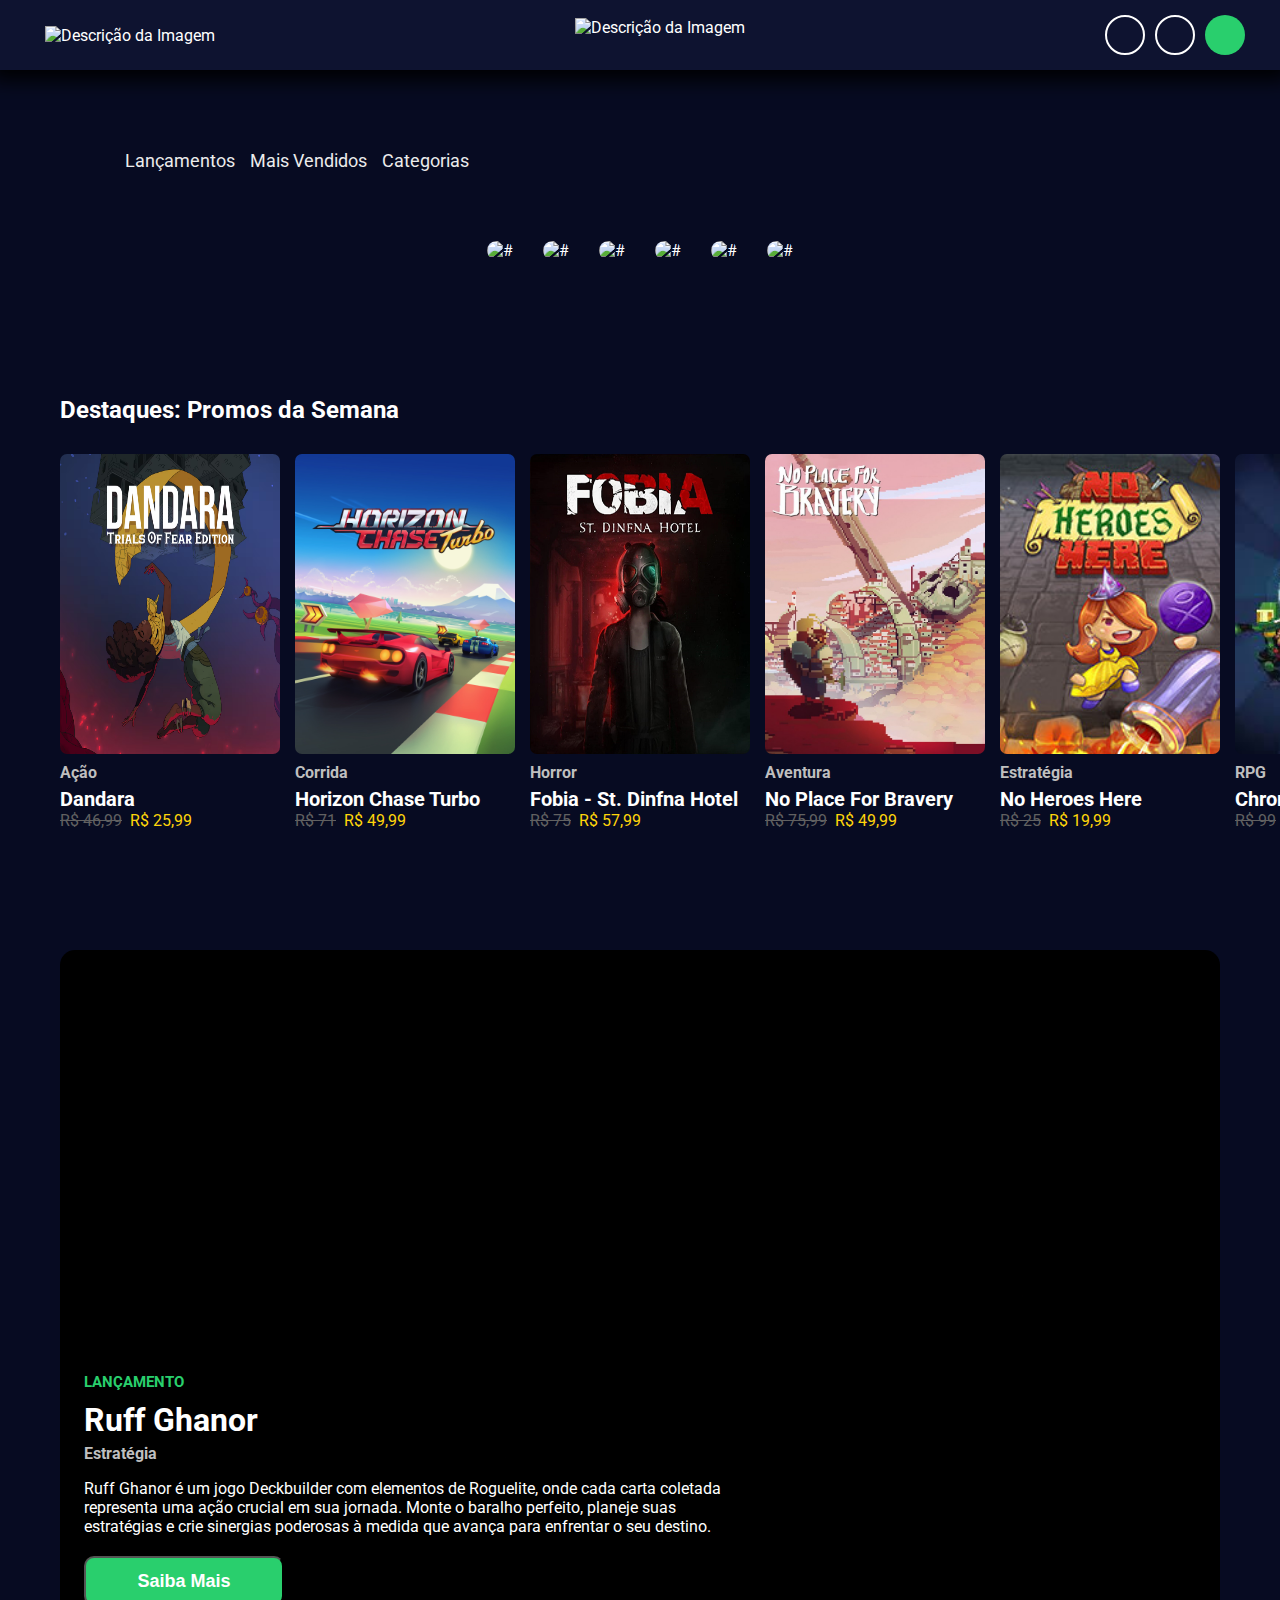
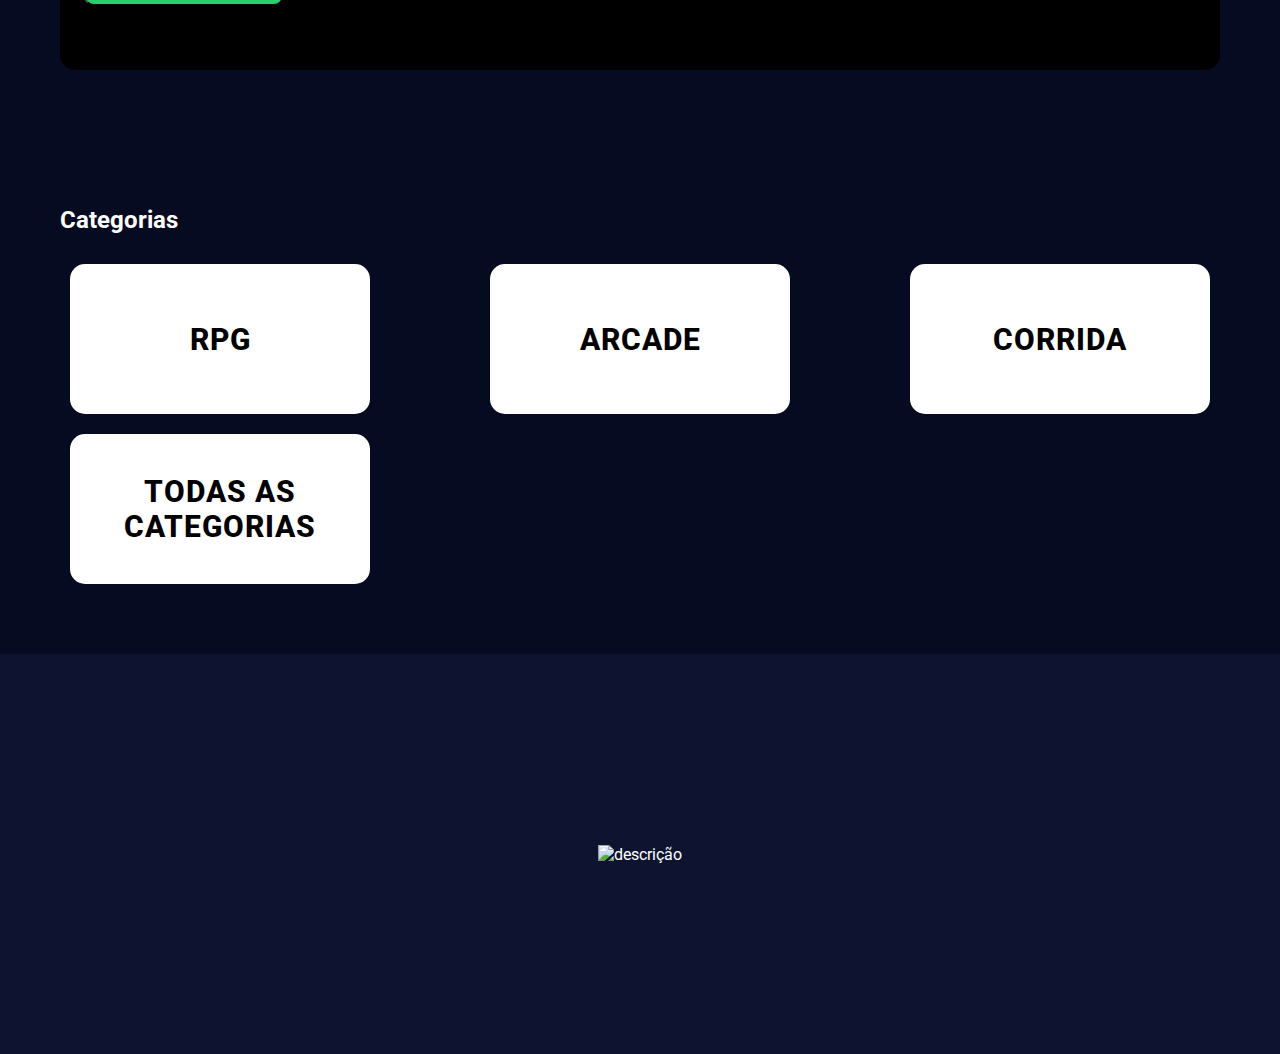
==== index.html @ 117a27a7 "Merge pull request #2 from nataliaguaita/melhoria-css-3" ====
<!DOCTYPE html>
<html lang="pt-BR">

<head>
    <link
    href="https://fonts.googleapis.com/css2?family=Roboto:ital,wght@0,100;0,300;0,400;0,500;0,700;0,900;1,100;1,300;1,400;1,500;1,700;1,900&display=swap"
    rel="stylesheet">

    <link rel="stylesheet" href="https://cdnjs.cloudflare.com/ajax/libs/font-awesome/6.6.0/css/all.min.css"
    integrity="sha512-Kc323vGBEqzTmouAECnVceyQqyqdsSiqLQISBL29aUW4U/M7pSPA/gEUZQqv1cwx4OnYxTxve5UMg5GT6L4JJg=="
    crossorigin="anonymous" referrerpolicy="no-referrer" />


    <meta charset="UTF-8">
    <meta name="viewport" content="width=device-width, initial-scale=1.0">
    <title>Iara Games</title>
    <link rel="stylesheet" href="assets/css/styles.css">
</head>

<body>
    <!-- início header -->
    <head class="header">
        <nav>
            <a href="index.html">
                <img class="logoNavBar" src="./assets/images/logo2.png" alt="Descrição da Imagem">
            </a>
            <img class="logoNavBar" src="assets/images/logo1.png" alt="Descrição da Imagem">
            <ul>
                <li class="pR4"><a href="index.html"><i class="fa-solid fa-magnifying-glass outline"></i></a></li>
                <li class="pR4"><a href="./assets/pages/error-page.html"><i class="fa-solid fa-cart-shopping outline"></i></a></li>
                <li class="pR4"><a href="./assets/pages/error-page.html"><i class="fa-solid fa-user iconGreen"></i></a></li>
            </ul>
        </nav>

    </head>
    <!-- fim header -->

    <!-- início Main -->
    <main>
        <!-- navbar secundária -->
        <section>
            <div class="secondNavBar">
                <ul class="mapSite">
                    <li class="mapSiteItem"><a href="/assets/pages/error-page.html">Lançamentos</a></li>
                    <li class="mapSiteItem"><a href="/assets/pages/error-page.html">Mais Vendidos</a></li>
                    <li class="mapSiteItem"><a href="/assets/pages/listagem-jogos.html">Categorias</a></li>
                </ul>
            </div>
        </section>
        <!-- banner op 01 -->
        <!-- <section class="mainBanner mb24">
        </section> -->

        <!-- banner op 02 -->
        <section class="p60 mainBannerContainer">
            <div>
                <img class="mainBannerG" src="/assets/images/nba.png" alt="#">
            </div>
            <div>
                <img class="mainBannerP" src="/assets/images/Gameday.png" alt="#">
            </div>
            <div>
                <img class="mainBannerP" src="/assets/images/Gameday.png" alt="#">
            </div>
            <div>
                <img class="mainBannerP" src="/assets/images/10 melhores da semana.png" alt="#">
            </div>
            <div>
                <img class="mainBannerP" src="/assets/images/Gameday.png" alt="#">
            </div>
            <div>
                <img class="mainBannerG" src="/assets/images/HomemAranha.png" alt="#">
            </div>
        </section>

        <section class="p60">
            <div>
            <h2 class="mb16">Destaques: Promos da Semana </h2>
            <div class="containerHighlight">
                <a href="./assets/pages/error-page.html" class="linkHighlight">
                    <img src="/assets/images/dandara-capa.avif" alt="A capa do jogo Dandara: Trials of Fear Edition mostra uma mulher negra de cabelo crespo flutuando de cabeça para baixo, com os pés para cima. Ela parece desafiar a gravidade em um cenário sombrio e misterioso, com tons de roxo e vermelho. A imagem transmite uma sensação de mistério, perigo e uma jornada épica." class="bannerHighlight">
                    <h6 class="pB4">Ação</h6>
                    <h4 class="pB4">Dandara</h4>
                    <div class="priceHighlight">
                        <p class="oldPrice">R$ 46,99</p>
                        <p class="discount">R$ 25,99</p>
                    </div>
                </a>
                <a href="./assets/pages/error-page.html" class="linkHighlight">
                    <img src="/assets/images/horizon-capa.jpg" alt="A capa do jogo Horizon Chase Turbo mostra três carros de corrida em uma pista. O carro vermelho está em primeiro lugar, com o amarelo em segundo e o azul em terceiro. O cenário é uma paisagem montanhosa, com um céu azul claro e um sol brilhando. O visual do jogo é inspirado nos clássicos jogos de corrida dos anos 80 e 90, com gráficos simples, mas vibrantes. A capa transmite uma sensação de velocidade, adrenalina e nostalgia, convidando o jogador a acelerar na pista e sentir a emoção da corrida." class="bannerHighlight">
                    <h6 class="pB4">Corrida</h6>
                    <h4 class="pB4">Horizon Chase Turbo</h4>
                    <div class="priceHighlight">
                        <p class="oldPrice">R$ 71</p>
                        <p class="discount">R$ 49,99</p>
                    </div>
                </a>
                <a href="./assets/pages/error-page.html" class="linkHighlight">
                    <img src="/assets/images/Fobia_St_Dinfna_Hotel_capa.jpg" alt="A capa do jogo FOBIA: St. Dinfna Hotel mostra uma jovem com uma máscara de gás, em um cenário escuro e sinistro. A iluminação vermelha cria uma atmosfera de terror e suspense. A jovem parece estar em um hotel antigo e assustador, e a capa transmite uma sensação de medo e desconforto. O título FOBIA em letras vermelhas destaca o tema central do jogo: o medo." class="bannerHighlight">
                    <h6 class="pB4">Horror</h6>
                    <h4 class="pB4">Fobia - St. Dinfna Hotel</h4>
                    <div class="priceHighlight">
                        <p class="oldPrice">R$ 75</p>
                        <p class="discount">R$ 57,99</p>
                    </div>
                </a>
                <a href="./assets/pages/error-page.html" class="linkHighlight">
                    <img src="/assets/images/11438-no-place-for-bravery-pc-capa-1.jpg" alt="A capa do jogo No Place for Bravery mostra um personagem pixelado, de costas, em um cenário árido e desolado. Ao fundo, uma cidade construída sobre um osso gigante se destaca em tons de cinza e branco, com um céu alaranjado e nebuloso. A arte pixelada remete a jogos clássicos e cria um visual único e cativante. A imagem transmite uma sensação de solidão, perigo e aventura épica, convidando o jogador a explorar esse mundo misterioso e desafiador." class="bannerHighlight">
                    <h6 class="pB4">Aventura</h6>
                    <h4 class="pB4">No Place For Bravery</h4>
                    <div class="priceHighlight">
                        <p class="oldPrice">R$ 75,99</p>
                        <p class="discount">R$ 49,99</p>
                    </div>
                </a>
                <a href="./assets/pages/error-page.html" class="linkHighlight">
                    <img src="/assets/images/noheroesherecapa.jpg" alt="A capa do jogo No Heroes Here mostra um grupo de personagens engraçados em um cenário medieval. A princesa está no centro, segurando uma bola mágica. Um personagem com um chapéu de jester se esconde atrás de uma parede de pedra. Ao fundo, um monge com uma caneca de cerveja, uma feiticeira atirando uma poção e um canhão completam o cenário. A arte do jogo tem um estilo cartoon e divertido, com cores vibrantes e traços exagerados. A capa transmite uma sensação de humor, aventura e um pouco de caos, convidando o jogador a se juntar a essa turma peculiar." class="bannerHighlight">
                    <h6 class="pB4">Estratégia</h6>
                    <h4 class="pB4">No Heroes Here</h4>
                    <div class="priceHighlight">
                        <p class="oldPrice">R$ 25</p>
                        <p class="discount">R$ 19,99</p>
                    </div>
                </a>
                <a href="./assets/pages/error-page.html" class="linkHighlight">
                    <img src="/assets/images/chromasquadcapa.jpeg" alt="A capa do jogo Chroma Squad: Tactical RPG tem um visual pixelado e colorido. O nome do jogo é destacado em letras grandes e brilhantes, com um fundo azul escuro e um efeito de raios de luz. Cinco personagens, com roupas e cores diferentes, estão dispostos em volta da Terra, formando uma pose heroica. A capa transmite uma sensação de nostalgia, aventura e ação, lembrando os jogos clássicos de RPG." class="bannerHighlight">
                    <h6 class="pB4">RPG</h6>
                    <h4 class="pB4">Chroma Squad</h4>
                    <div class="priceHighlight">
                        <p class="oldPrice">R$ 99</p>
                        <p class="discount">R$ 59,70</p>
                    </div>
                </a>
            </div>
            </div>
        </section>
        
        <section class="p60">
            <div class="bannerSecond">
                <div class="containerBannerSecond mb40 p24">
                    <h4 class="pB10">Lançamento</h4>
                    <h3 class="pB4">Ruff Ghanor</h3>
                    <h5 class="pB4">Estratégia</h5>
                    <p class="mb16">Ruff Ghanor é um jogo Deckbuilder com elementos de Roguelite, onde cada carta coletada representa uma ação crucial em sua jornada. Monte o baralho perfeito, planeje suas estratégias e crie sinergias poderosas à medida que avança para enfrentar o seu destino.</p>
                    <button><a class="bannerSecondLink" href="/assets/pages/error-page.html">Saiba Mais</a></button>
                </div>
            </div> 
        </section>

        <section class="p60">            
                <h2 class="mb16">Categorias</h2>
                <div class="categoryCards">
                    <a href="./assets/pages/error-page.html" class="bannerSecondLink">
                        <div class="categoryCard">
                            <p>rpg</p>
                        </div>
                    </a>
                    <a href="./assets/pages/error-page.html" class="bannerSecondLink">
                        <div class="categoryCard">
                            <p>arcade</p>
                        </div>
                    </a>
                    <a href="./assets/pages/error-page.html" class="bannerSecondLink">
                        <div class="categoryCard">
                            <p>corrida</p>
                        </div>
                    </a>
                    <a href="/assets/pages/listagem-jogos.html" class="bannerSecondLink">
                        <div class="categoryCard">
                            <p>todas as categorias</p>
                        </div>
                    </a>
                </div>            
        </section>
    </main>
    <!-- fim Main -->

    <footer>
        <img src="/assets/images/logo2.png" alt="descrição">
    </footer>

    <div vw class="enabled">
        <div vw-access-button class="active"></div>
        <div vw-plugin-wrapper>
            <div class="vw-plugin-top-wrapper"></div>
        </div>
    </div>
    <script src="https://vlibras.gov.br/app/vlibras-plugin.js"></script>
    <script>
        new window.VLibras.Widget('https://vlibras.gov.br/app');
    </script>

</body>



</html>
---- assets/css/styles.css ----
*{
    margin:0;
    padding:0;
    box-sizing: border-box;
}
body{
    background-color: #070b22;
    color: #fff;
    font-family: "Roboto", sans-serif;

}
.header{
    background-color: #070b22;
    color: #fff;
    height: 100vh;
}

nav{
    width: 100%;
    display: flex;
    flex-direction: row;
    justify-content: space-between;
    align-items: center;
    padding: 10px 30px;
    background-color: #0e1330;
    box-shadow: 0 0 20px 10px rgb(0, 0, 0);
    color: #fff;
}

nav ul{
    display: flex;
    flex-direction: row;
    justify-content: space-between;
    padding-left: 10px;
    list-style: none;
}

nav a{
    text-decoration: none;
    color: #fff;
}

.logoNavBar {
    height: 45px;
    padding: 5px;
    margin-left: 10px;
}


.iconGreen {
    color: #070b22;
    background-color: #29CF6D ;
    height: 40px;
    width: 40px;
    border-radius: 100px;
    display: flex;
    justify-content: center;
    align-content: center;
    align-items: center;
}

.secondNavBar {
    margin: 70px 100px 0 100px;
    padding: 10px;
}

.mapSite {
    display: flex;
    flex-direction: row;
    justify-content: left;
}

.mapSite a {
    text-decoration: none;
    color: #ececec;
}

.mapSiteItem {
    padding-left: 15px;
    list-style: none;
    font-size: 18px;
}

.mapSiteItem :hover {
    color: #FFD60A;
}

.mainBannerContainer {
    row-gap: 30px;
    column-gap: 30px;
    display: flex;
    flex-wrap: wrap;
    justify-content: center;

}
.mainBannerG {
    height: 300px;
    width: 790px;
    border-radius: 15px;    
}

.mainBannerP {
    height: 300px;
    width: 300px;
    border-radius: 15px;
}
.mainBanner {
    background-color: #030B33;
    height:100vh;
    border-radius: 0px 0px 30px 30px;
    background-image: url('../images/mainBanner.jpg');
    background-size: cover;
    background-position: center;
    background-repeat: no-repeat;
    background-attachment: fixed;
}


h6{
    color: #BFBFBF;
    font-size: 16px;
}
h5{
    color: #BFBFBF;
    font-size: 16px;
}

h4{
    font-size: 20px;
    
}

h3{
    font-size: 32px;
}
.priceHighlight{
    display: flex;
    flex-direction: row;
}

.discount{
    color: #FFD60A;
}

.oldPrice{
    color: #616161;
    text-decoration: line-through;
    padding-right: 8px;
}

.mb16{
    margin-top: 16px;
}
.mb24{
    margin-bottom: 16px;
}
.mb40{
    margin-bottom: 40px;
}
.mb80{
    margin-bottom: 80px;
}
.p24{
    padding: 24px;
}
.p60{
    padding: 60px;
}
.pB4{
    margin-top: 5px;
}

.pB10 {
    margin-bottom: 10px;
    text-transform: uppercase;
    font-size: 15px;
    color: #29CF6D;
    text-shadow: 5px  #000;
}

.pR4 {
    padding: 5px;
}

.containerHighlight{
    display: flex;
    flex-direction: row;
    justify-content: space-around;
}

.linkHighlight{
    text-decoration: none;
    color: #fff;
    padding-right: 15px;
    padding-top: 30px;
}
linkHighlight:last-child{
    padding-right: 0px;
}

.bannerHighlight{
    width: 220px;
    height: 300px;
    border-radius: 7px;
    transition: all .3s;
    background-position: cover;
}

.bannerHighlight:hover {
    transform: translateY(-10px);
}

.bannerSecond{
    display: flex;
    align-items: flex-end;
    width: 100%;
    height: 80vh;
    border-radius: 15px;
    background-image: url(/assets/images/ghanor.gif);
    background-size: cover;
    background-repeat: no-repeat;
    background: linear-gradient(to top #000 #2e2e2e);
}

.containerBannerSecond{
    width: 60%;
}

.bannerSecondLink{
    text-decoration: none;
    color: #ffffff;
}

button{
    width: 200px;
    height: 50px;
    border-radius: 10px;
    font-size: 18px;
    font-weight: 700;
    margin-top: 20px;
    background-color: #29CF6D;
}

.outline{
    border: 2px solid #fff;
    border-radius: 40px;
    width: 40px;
    height: 40px;
    display: flex;
    align-items: center;
    justify-content: center;
    text-align: center; 
}

.pR4{
    padding-right: 5px;
}

.categoryCards{
    display: flex;
    align-items: center;
    justify-content: space-between;
    flex-wrap: wrap;
    width: 100%;
    margin-top: 20px;
    text-transform: uppercase;
}

.categoryCard:hover {
    transform: translateY(-10px);
    color: #ffffff;
    background-color: #29CF6D;
}

.categoryCard{
    background-color: #fff;
    flex-wrap: wrap;
    width: 300px;
    height: 150px;
    border-radius: 15px;
    font-size: 30px;
    font-weight: 800;
    letter-spacing: 1px;
    color: #000;
    display: flex;
    align-items: center;
    justify-content: center;
    text-align: center; 
    padding:5px;
    margin: 10px;
    transition: all .3s;
}

.mainBannerCategory {
    width: 100%;
    height: 30vh;
    background-image: url(/assets/images/bannercategorias.png);
    background-size: cover;
    background-position: center;
    filter:brightness(9
    0%);
}

.containerCategory {
    display: flex;
    flex-direction: row;
    justify-content: space-around;
    flex-wrap: wrap;
}

footer {
    background-color: #0e1330;
    width: 100%;
    height: 400px;
    display: flex;
    align-items: center;
    justify-content: center;
    flex-direction: column;
}

footer a {
    color: white;
    text-decoration: none;
    padding: 15px;
    margin: 50px;
    width: 20%;
    text-align: center;
    font-size: 20px;
    font-weight: 700;
    border-radius: 10px;
    background-color: #29CF6D;
}
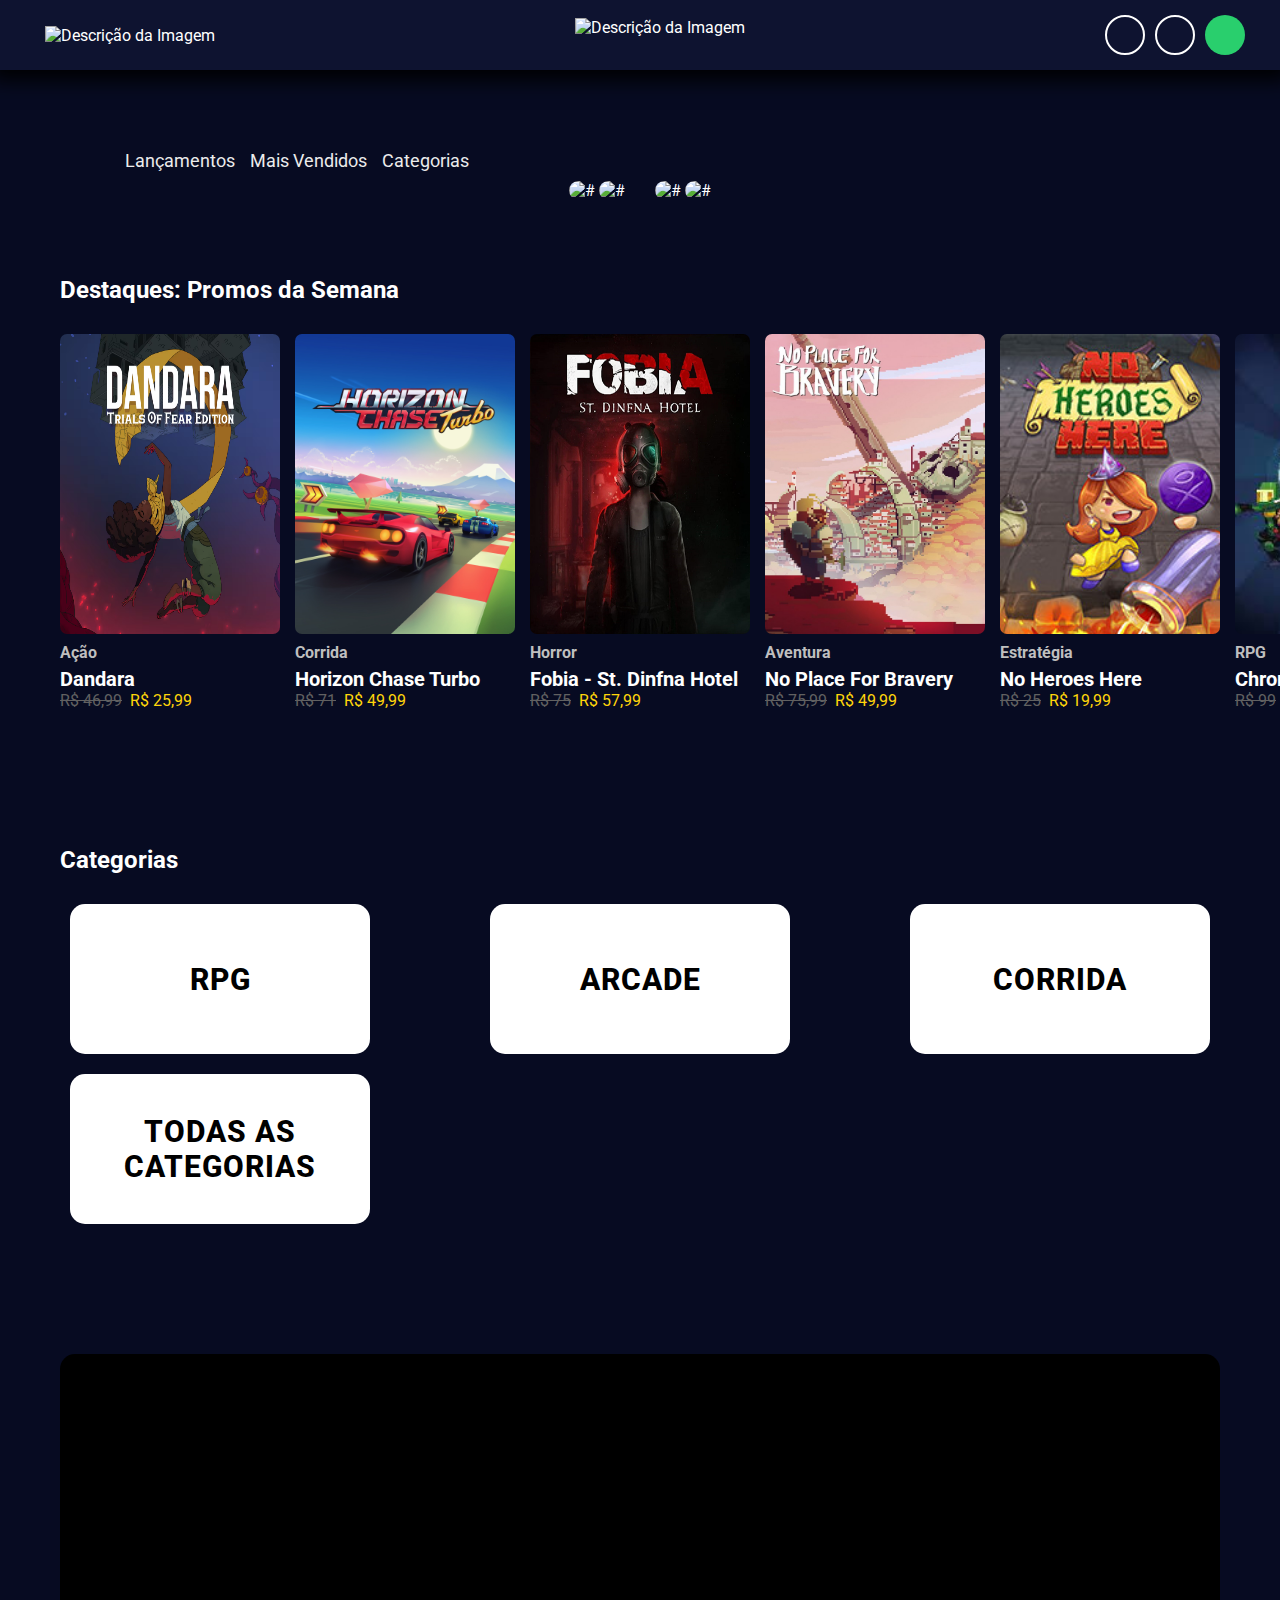
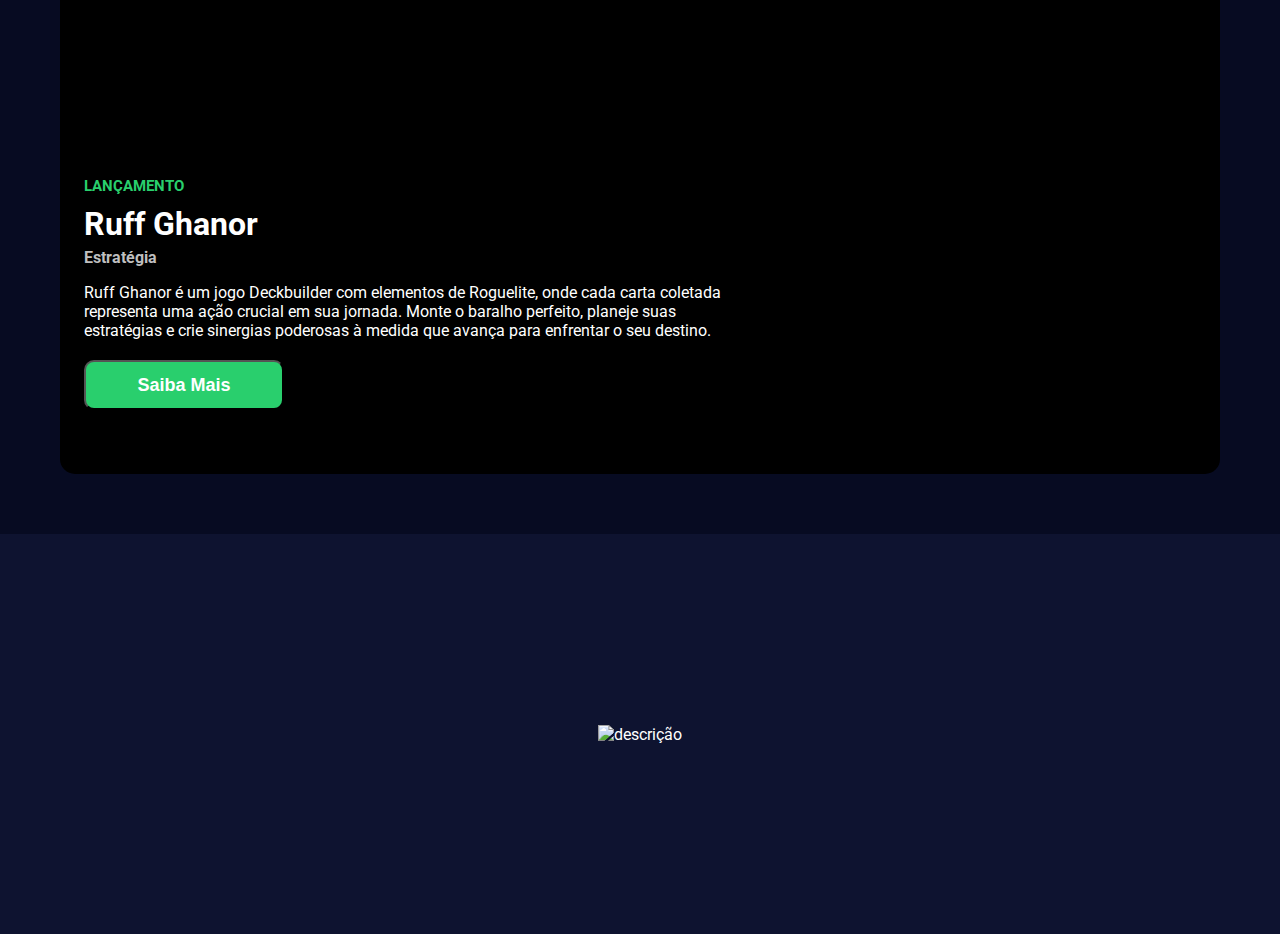
==== commit e69e24b8: "Merge pull request #6 from rafastos-io/main" ====
--- a/index.html
+++ b/index.html
@@ -3,12 +3,12 @@
 
 <head>
     <link
-    href="https://fonts.googleapis.com/css2?family=Roboto:ital,wght@0,100;0,300;0,400;0,500;0,700;0,900;1,100;1,300;1,400;1,500;1,700;1,900&display=swap"
-    rel="stylesheet">
+        href="https://fonts.googleapis.com/css2?family=Roboto:ital,wght@0,100;0,300;0,400;0,500;0,700;0,900;1,100;1,300;1,400;1,500;1,700;1,900&display=swap"
+        rel="stylesheet">
 
     <link rel="stylesheet" href="https://cdnjs.cloudflare.com/ajax/libs/font-awesome/6.6.0/css/all.min.css"
-    integrity="sha512-Kc323vGBEqzTmouAECnVceyQqyqdsSiqLQISBL29aUW4U/M7pSPA/gEUZQqv1cwx4OnYxTxve5UMg5GT6L4JJg=="
-    crossorigin="anonymous" referrerpolicy="no-referrer" />
+        integrity="sha512-Kc323vGBEqzTmouAECnVceyQqyqdsSiqLQISBL29aUW4U/M7pSPA/gEUZQqv1cwx4OnYxTxve5UMg5GT6L4JJg=="
+        crossorigin="anonymous" referrerpolicy="no-referrer" />
 
 
     <meta charset="UTF-8">
@@ -19,6 +19,7 @@
 
 <body>
     <!-- início header -->
+
     <head class="header">
         <nav>
             <a href="index.html">
@@ -27,8 +28,10 @@
             <img class="logoNavBar" src="assets/images/logo1.png" alt="Descrição da Imagem">
             <ul>
                 <li class="pR4"><a href="index.html"><i class="fa-solid fa-magnifying-glass outline"></i></a></li>
-                <li class="pR4"><a href="./assets/pages/error-page.html"><i class="fa-solid fa-cart-shopping outline"></i></a></li>
-                <li class="pR4"><a href="./assets/pages/error-page.html"><i class="fa-solid fa-user iconGreen"></i></a></li>
+                <li class="pR4"><a href="./assets/pages/error-page.html"><i
+                            class="fa-solid fa-cart-shopping outline"></i></a></li>
+                <li class="pR4"><a href="./assets/pages/error-page.html"><i class="fa-solid fa-user iconGreen"></i></a>
+                </li>
             </ul>
         </nav>
 
@@ -39,7 +42,7 @@
     <main>
         <!-- navbar secundária -->
         <section>
-            <div class="secondNavBar">
+            <div class="secondNavBar p40">
                 <ul class="mapSite">
                     <li class="mapSiteItem"><a href="/assets/pages/error-page.html">Lançamentos</a></li>
                     <li class="mapSiteItem"><a href="/assets/pages/error-page.html">Mais Vendidos</a></li>
@@ -52,126 +55,132 @@
         </section> -->
 
         <!-- banner op 02 -->
-        <section class="p60 mainBannerContainer">
-            <div>
+        <section class="pRB60 mainBannerContainer">
+            <div class="mainBannerAll">
                 <img class="mainBannerG" src="/assets/images/nba.png" alt="#">
-            </div>
-            <div>
                 <img class="mainBannerP" src="/assets/images/Gameday.png" alt="#">
             </div>
-            <div>
-                <img class="mainBannerP" src="/assets/images/Gameday.png" alt="#">
-            </div>
-            <div>
+            <div class="mainBannerAll">
                 <img class="mainBannerP" src="/assets/images/10 melhores da semana.png" alt="#">
-            </div>
-            <div>
-                <img class="mainBannerP" src="/assets/images/Gameday.png" alt="#">
-            </div>
-            <div>
                 <img class="mainBannerG" src="/assets/images/HomemAranha.png" alt="#">
             </div>
         </section>
 
         <section class="p60">
             <div>
-            <h2 class="mb16">Destaques: Promos da Semana </h2>
-            <div class="containerHighlight">
-                <a href="./assets/pages/error-page.html" class="linkHighlight">
-                    <img src="/assets/images/dandara-capa.avif" alt="A capa do jogo Dandara: Trials of Fear Edition mostra uma mulher negra de cabelo crespo flutuando de cabeça para baixo, com os pés para cima. Ela parece desafiar a gravidade em um cenário sombrio e misterioso, com tons de roxo e vermelho. A imagem transmite uma sensação de mistério, perigo e uma jornada épica." class="bannerHighlight">
-                    <h6 class="pB4">Ação</h6>
-                    <h4 class="pB4">Dandara</h4>
-                    <div class="priceHighlight">
-                        <p class="oldPrice">R$ 46,99</p>
-                        <p class="discount">R$ 25,99</p>
-                    </div>
-                </a>
-                <a href="./assets/pages/error-page.html" class="linkHighlight">
-                    <img src="/assets/images/horizon-capa.jpg" alt="A capa do jogo Horizon Chase Turbo mostra três carros de corrida em uma pista. O carro vermelho está em primeiro lugar, com o amarelo em segundo e o azul em terceiro. O cenário é uma paisagem montanhosa, com um céu azul claro e um sol brilhando. O visual do jogo é inspirado nos clássicos jogos de corrida dos anos 80 e 90, com gráficos simples, mas vibrantes. A capa transmite uma sensação de velocidade, adrenalina e nostalgia, convidando o jogador a acelerar na pista e sentir a emoção da corrida." class="bannerHighlight">
-                    <h6 class="pB4">Corrida</h6>
-                    <h4 class="pB4">Horizon Chase Turbo</h4>
-                    <div class="priceHighlight">
-                        <p class="oldPrice">R$ 71</p>
-                        <p class="discount">R$ 49,99</p>
-                    </div>
-                </a>
-                <a href="./assets/pages/error-page.html" class="linkHighlight">
-                    <img src="/assets/images/Fobia_St_Dinfna_Hotel_capa.jpg" alt="A capa do jogo FOBIA: St. Dinfna Hotel mostra uma jovem com uma máscara de gás, em um cenário escuro e sinistro. A iluminação vermelha cria uma atmosfera de terror e suspense. A jovem parece estar em um hotel antigo e assustador, e a capa transmite uma sensação de medo e desconforto. O título FOBIA em letras vermelhas destaca o tema central do jogo: o medo." class="bannerHighlight">
-                    <h6 class="pB4">Horror</h6>
-                    <h4 class="pB4">Fobia - St. Dinfna Hotel</h4>
-                    <div class="priceHighlight">
-                        <p class="oldPrice">R$ 75</p>
-                        <p class="discount">R$ 57,99</p>
-                    </div>
-                </a>
-                <a href="./assets/pages/error-page.html" class="linkHighlight">
-                    <img src="/assets/images/11438-no-place-for-bravery-pc-capa-1.jpg" alt="A capa do jogo No Place for Bravery mostra um personagem pixelado, de costas, em um cenário árido e desolado. Ao fundo, uma cidade construída sobre um osso gigante se destaca em tons de cinza e branco, com um céu alaranjado e nebuloso. A arte pixelada remete a jogos clássicos e cria um visual único e cativante. A imagem transmite uma sensação de solidão, perigo e aventura épica, convidando o jogador a explorar esse mundo misterioso e desafiador." class="bannerHighlight">
-                    <h6 class="pB4">Aventura</h6>
-                    <h4 class="pB4">No Place For Bravery</h4>
-                    <div class="priceHighlight">
-                        <p class="oldPrice">R$ 75,99</p>
-                        <p class="discount">R$ 49,99</p>
-                    </div>
-                </a>
-                <a href="./assets/pages/error-page.html" class="linkHighlight">
-                    <img src="/assets/images/noheroesherecapa.jpg" alt="A capa do jogo No Heroes Here mostra um grupo de personagens engraçados em um cenário medieval. A princesa está no centro, segurando uma bola mágica. Um personagem com um chapéu de jester se esconde atrás de uma parede de pedra. Ao fundo, um monge com uma caneca de cerveja, uma feiticeira atirando uma poção e um canhão completam o cenário. A arte do jogo tem um estilo cartoon e divertido, com cores vibrantes e traços exagerados. A capa transmite uma sensação de humor, aventura e um pouco de caos, convidando o jogador a se juntar a essa turma peculiar." class="bannerHighlight">
-                    <h6 class="pB4">Estratégia</h6>
-                    <h4 class="pB4">No Heroes Here</h4>
-                    <div class="priceHighlight">
-                        <p class="oldPrice">R$ 25</p>
-                        <p class="discount">R$ 19,99</p>
-                    </div>
-                </a>
-                <a href="./assets/pages/error-page.html" class="linkHighlight">
-                    <img src="/assets/images/chromasquadcapa.jpeg" alt="A capa do jogo Chroma Squad: Tactical RPG tem um visual pixelado e colorido. O nome do jogo é destacado em letras grandes e brilhantes, com um fundo azul escuro e um efeito de raios de luz. Cinco personagens, com roupas e cores diferentes, estão dispostos em volta da Terra, formando uma pose heroica. A capa transmite uma sensação de nostalgia, aventura e ação, lembrando os jogos clássicos de RPG." class="bannerHighlight">
-                    <h6 class="pB4">RPG</h6>
-                    <h4 class="pB4">Chroma Squad</h4>
-                    <div class="priceHighlight">
-                        <p class="oldPrice">R$ 99</p>
-                        <p class="discount">R$ 59,70</p>
-                    </div>
-                </a>
-            </div>
-            </div>
-        </section>
-        
+                <h2 class="mb16">Destaques: Promos da Semana </h2>
+                <div class="containerHighlight">
+                    <a href="./assets/pages/error-page.html" class="linkHighlight">
+                        <img src="/assets/images/dandara-capa.avif"
+                            alt="A capa do jogo Dandara: Trials of Fear Edition mostra uma mulher negra de cabelo crespo flutuando de cabeça para baixo, com os pés para cima. Ela parece desafiar a gravidade em um cenário sombrio e misterioso, com tons de roxo e vermelho. A imagem transmite uma sensação de mistério, perigo e uma jornada épica."
+                            class="bannerHighlight">
+                        <h6 class="pB4">Ação</h6>
+                        <h4 class="pB4">Dandara</h4>
+                        <div class="priceHighlight">
+                            <p class="oldPrice">R$ 46,99</p>
+                            <p class="discount">R$ 25,99</p>
+                        </div>
+                    </a>
+                    <a href="./assets/pages/error-page.html" class="linkHighlight">
+                        <img src="/assets/images/horizon-capa.jpg"
+                            alt="A capa do jogo Horizon Chase Turbo mostra três carros de corrida em uma pista. O carro vermelho está em primeiro lugar, com o amarelo em segundo e o azul em terceiro. O cenário é uma paisagem montanhosa, com um céu azul claro e um sol brilhando. O visual do jogo é inspirado nos clássicos jogos de corrida dos anos 80 e 90, com gráficos simples, mas vibrantes. A capa transmite uma sensação de velocidade, adrenalina e nostalgia, convidando o jogador a acelerar na pista e sentir a emoção da corrida."
+                            class="bannerHighlight">
+                        <h6 class="pB4">Corrida</h6>
+                        <h4 class="pB4">Horizon Chase Turbo</h4>
+                        <div class="priceHighlight">
+                            <p class="oldPrice">R$ 71</p>
+                            <p class="discount">R$ 49,99</p>
+                        </div>
+                    </a>
+                    <a href="./assets/pages/error-page.html" class="linkHighlight">
+                        <img src="/assets/images/Fobia_St_Dinfna_Hotel_capa.jpg"
+                            alt="A capa do jogo FOBIA: St. Dinfna Hotel mostra uma jovem com uma máscara de gás, em um cenário escuro e sinistro. A iluminação vermelha cria uma atmosfera de terror e suspense. A jovem parece estar em um hotel antigo e assustador, e a capa transmite uma sensação de medo e desconforto. O título FOBIA em letras vermelhas destaca o tema central do jogo: o medo."
+                            class="bannerHighlight">
+                        <h6 class="pB4">Horror</h6>
+                        <h4 class="pB4">Fobia - St. Dinfna Hotel</h4>
+                        <div class="priceHighlight">
+                            <p class="oldPrice">R$ 75</p>
+                            <p class="discount">R$ 57,99</p>
+                        </div>
+                    </a>
+                    <a href="./assets/pages/error-page.html" class="linkHighlight">
+                        <img src="/assets/images/11438-no-place-for-bravery-pc-capa-1.jpg"
+                            alt="A capa do jogo No Place for Bravery mostra um personagem pixelado, de costas, em um cenário árido e desolado. Ao fundo, uma cidade construída sobre um osso gigante se destaca em tons de cinza e branco, com um céu alaranjado e nebuloso. A arte pixelada remete a jogos clássicos e cria um visual único e cativante. A imagem transmite uma sensação de solidão, perigo e aventura épica, convidando o jogador a explorar esse mundo misterioso e desafiador."
+                            class="bannerHighlight">
+                        <h6 class="pB4">Aventura</h6>
+                        <h4 class="pB4">No Place For Bravery</h4>
+                        <div class="priceHighlight">
+                            <p class="oldPrice">R$ 75,99</p>
+                            <p class="discount">R$ 49,99</p>
+                        </div>
+                    </a>
+                    <a href="./assets/pages/error-page.html" class="linkHighlight">
+                        <img src="/assets/images/noheroesherecapa.jpg"
+                            alt="A capa do jogo No Heroes Here mostra um grupo de personagens engraçados em um cenário medieval. A princesa está no centro, segurando uma bola mágica. Um personagem com um chapéu de jester se esconde atrás de uma parede de pedra. Ao fundo, um monge com uma caneca de cerveja, uma feiticeira atirando uma poção e um canhão completam o cenário. A arte do jogo tem um estilo cartoon e divertido, com cores vibrantes e traços exagerados. A capa transmite uma sensação de humor, aventura e um pouco de caos, convidando o jogador a se juntar a essa turma peculiar."
+                            class="bannerHighlight">
+                        <h6 class="pB4">Estratégia</h6>
+                        <h4 class="pB4">No Heroes Here</h4>
+                        <div class="priceHighlight">
+                            <p class="oldPrice">R$ 25</p>
+                            <p class="discount">R$ 19,99</p>
+                        </div>
+                    </a>
+                    <a href="./assets/pages/error-page.html" class="linkHighlight">
+                        <img src="/assets/images/chromasquadcapa.jpeg"
+                            alt="A capa do jogo Chroma Squad: Tactical RPG tem um visual pixelado e colorido. O nome do jogo é destacado em letras grandes e brilhantes, com um fundo azul escuro e um efeito de raios de luz. Cinco personagens, com roupas e cores diferentes, estão dispostos em volta da Terra, formando uma pose heroica. A capa transmite uma sensação de nostalgia, aventura e ação, lembrando os jogos clássicos de RPG."
+                            class="bannerHighlight">
+                        <h6 class="pB4">RPG</h6>
+                        <h4 class="pB4">Chroma Squad</h4>
+                        <div class="priceHighlight">
+                            <p class="oldPrice">R$ 99</p>
+                            <p class="discount">R$ 59,70</p>
+                        </div>
+                    </a>
+                </div>
+            </div>
+        </section>
+
+        <section class="p60">
+            <h2 class="mb16">Categorias</h2>
+            <div class="categoryCards">
+                <a href="./assets/pages/error-page.html" class="bannerSecondLink">
+                    <div class="categoryCard">
+                        <p>rpg</p>
+                    </div>
+                </a>
+                <a href="./assets/pages/error-page.html" class="bannerSecondLink">
+                    <div class="categoryCard">
+                        <p>arcade</p>
+                    </div>
+                </a>
+                <a href="./assets/pages/error-page.html" class="bannerSecondLink">
+                    <div class="categoryCard">
+                        <p>corrida</p>
+                    </div>
+                </a>
+                <a href="/assets/pages/listagem-jogos.html" class="bannerSecondLink">
+                    <div class="categoryCard">
+                        <p>todas as categorias</p>
+                    </div>
+                </a>
+            </div>
+        </section>
+
         <section class="p60">
             <div class="bannerSecond">
                 <div class="containerBannerSecond mb40 p24">
                     <h4 class="pB10">Lançamento</h4>
                     <h3 class="pB4">Ruff Ghanor</h3>
                     <h5 class="pB4">Estratégia</h5>
-                    <p class="mb16">Ruff Ghanor é um jogo Deckbuilder com elementos de Roguelite, onde cada carta coletada representa uma ação crucial em sua jornada. Monte o baralho perfeito, planeje suas estratégias e crie sinergias poderosas à medida que avança para enfrentar o seu destino.</p>
+                    <p class="mb16">Ruff Ghanor é um jogo Deckbuilder com elementos de Roguelite, onde cada carta
+                        coletada representa uma ação crucial em sua jornada. Monte o baralho perfeito, planeje suas
+                        estratégias e crie sinergias poderosas à medida que avança para enfrentar o seu destino.</p>
                     <button><a class="bannerSecondLink" href="/assets/pages/error-page.html">Saiba Mais</a></button>
                 </div>
-            </div> 
-        </section>
-
-        <section class="p60">            
-                <h2 class="mb16">Categorias</h2>
-                <div class="categoryCards">
-                    <a href="./assets/pages/error-page.html" class="bannerSecondLink">
-                        <div class="categoryCard">
-                            <p>rpg</p>
-                        </div>
-                    </a>
-                    <a href="./assets/pages/error-page.html" class="bannerSecondLink">
-                        <div class="categoryCard">
-                            <p>arcade</p>
-                        </div>
-                    </a>
-                    <a href="./assets/pages/error-page.html" class="bannerSecondLink">
-                        <div class="categoryCard">
-                            <p>corrida</p>
-                        </div>
-                    </a>
-                    <a href="/assets/pages/listagem-jogos.html" class="bannerSecondLink">
-                        <div class="categoryCard">
-                            <p>todas as categorias</p>
-                        </div>
-                    </a>
-                </div>            
-        </section>
+            </div>
+        </section>
+
+        
     </main>
     <!-- fim Main -->
 
@@ -192,6 +201,4 @@
 
 </body>
 
-
-
 </html>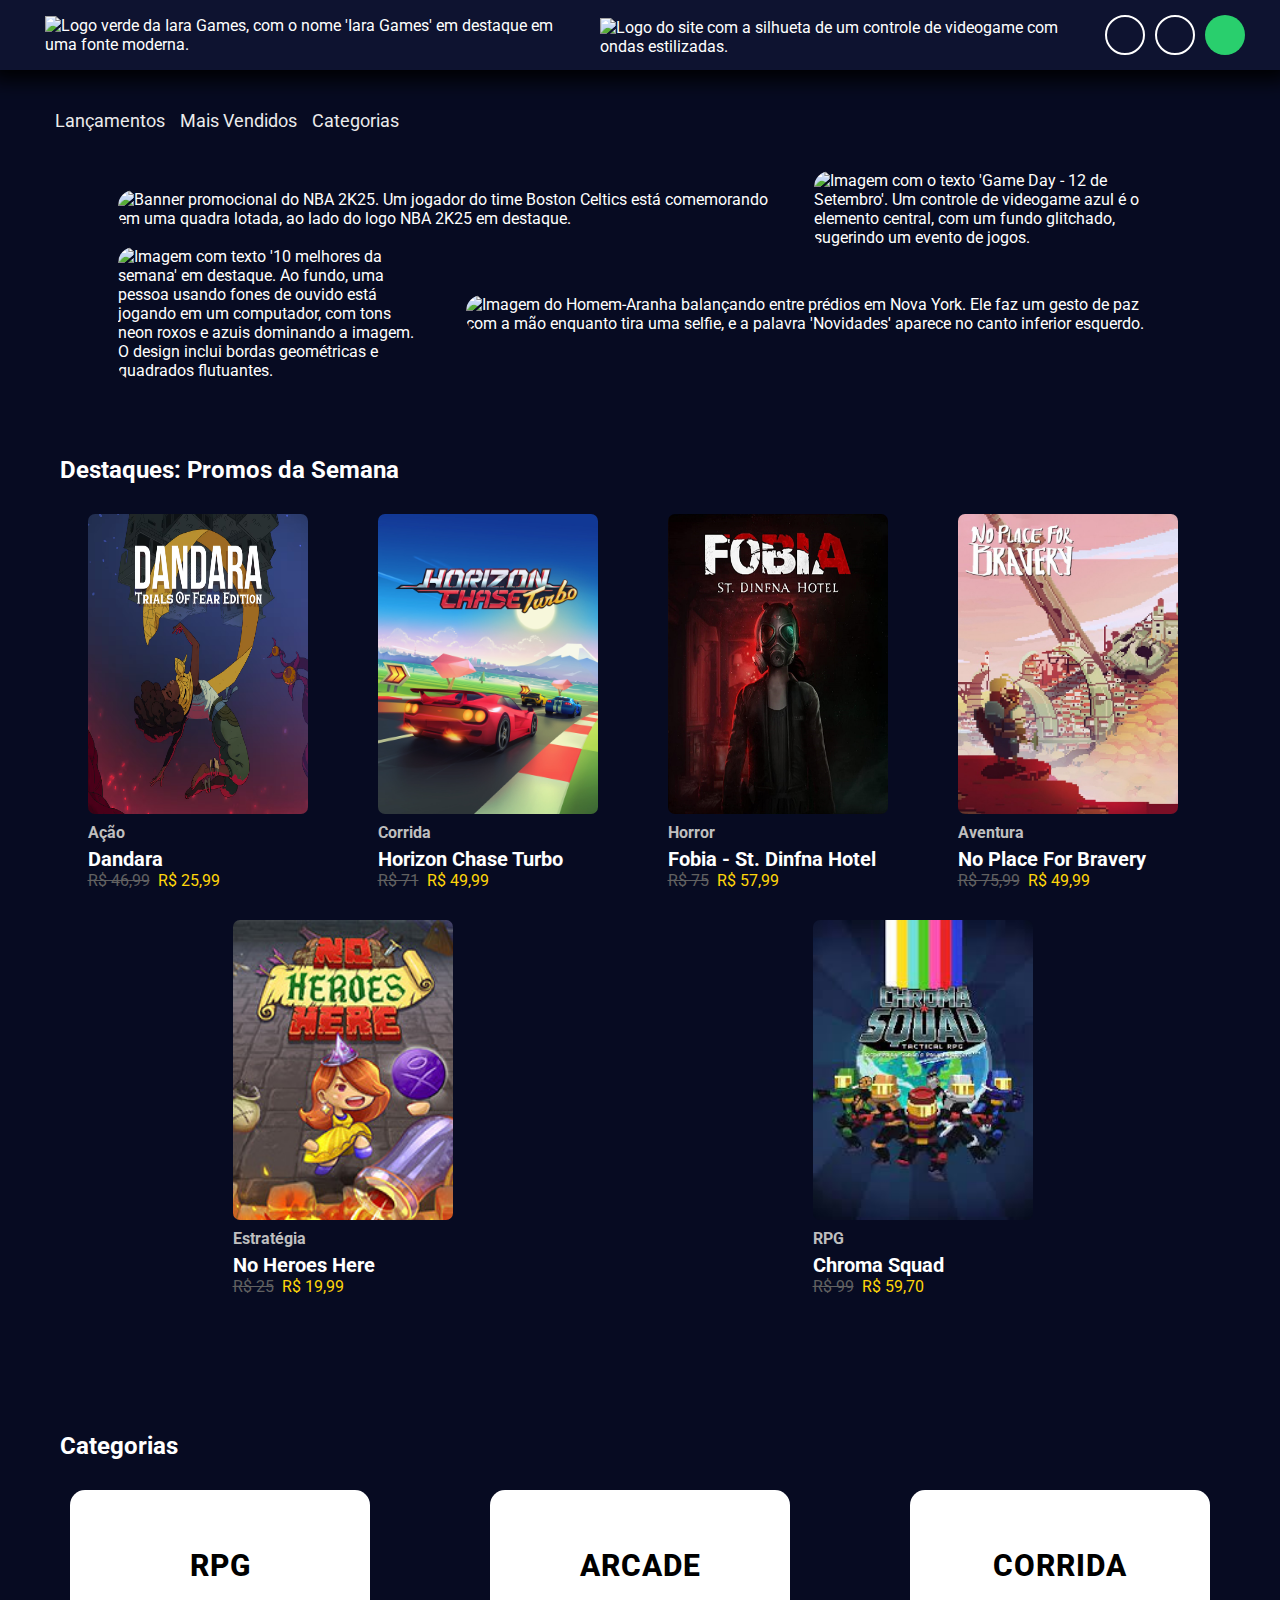
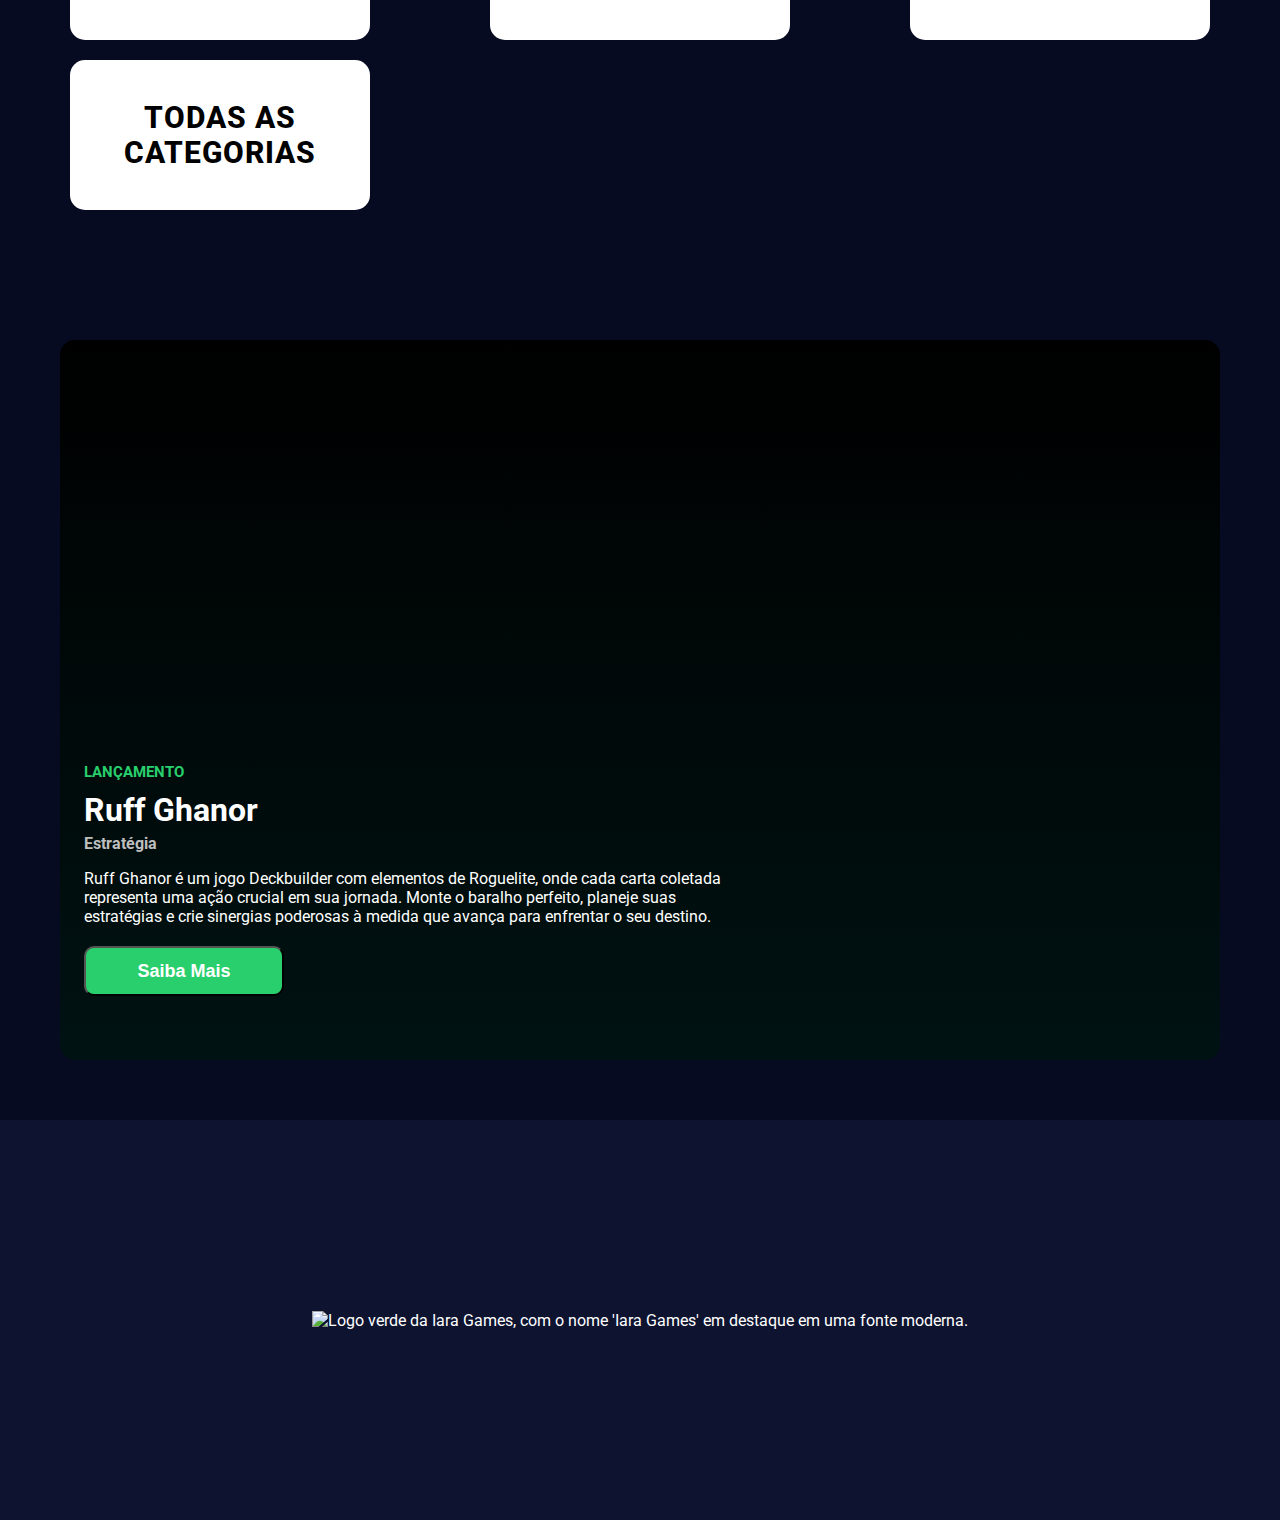
==== commit 81a995ec: "Merge pull request #7 from pateihara/patricia-eihara3" ====
--- a/index.html
+++ b/index.html
@@ -14,7 +14,7 @@
     <meta charset="UTF-8">
     <meta name="viewport" content="width=device-width, initial-scale=1.0">
     <title>Iara Games</title>
-    <link rel="stylesheet" href="assets/css/styles.css">
+    <link rel="stylesheet" href="./assets/css/styles.css">
 </head>
 
 <body>
@@ -23,11 +23,14 @@
     <head class="header">
         <nav>
             <a href="index.html">
-                <img class="logoNavBar" src="./assets/images/logo2.png" alt="Descrição da Imagem">
+                <img class="logoNavBar" src="./assets/images/logo2.png"
+                    alt="Logo verde da Iara Games, com o nome 'Iara Games' em destaque em uma fonte moderna.">
             </a>
-            <img class="logoNavBar" src="assets/images/logo1.png" alt="Descrição da Imagem">
+            <img class="logoNavBar" src="./assets/images/logo1.png"
+                alt="Logo do site com a silhueta de um controle de videogame com ondas estilizadas.">
             <ul>
-                <li class="pR4"><a href="index.html"><i class="fa-solid fa-magnifying-glass outline"></i></a></li>
+                <li class="pR4"><a href="./assets/pages/error-page.html"><i
+                            class="fa-solid fa-magnifying-glass outline"></i></a></li>
                 <li class="pR4"><a href="./assets/pages/error-page.html"><i
                             class="fa-solid fa-cart-shopping outline"></i></a></li>
                 <li class="pR4"><a href="./assets/pages/error-page.html"><i class="fa-solid fa-user iconGreen"></i></a>
@@ -44,9 +47,9 @@
         <section>
             <div class="secondNavBar p40">
                 <ul class="mapSite">
-                    <li class="mapSiteItem"><a href="/assets/pages/error-page.html">Lançamentos</a></li>
-                    <li class="mapSiteItem"><a href="/assets/pages/error-page.html">Mais Vendidos</a></li>
-                    <li class="mapSiteItem"><a href="/assets/pages/listagem-jogos.html">Categorias</a></li>
+                    <li class="mapSiteItem"><a href="./assets/pages/error-page.html">Lançamentos</a></li>
+                    <li class="mapSiteItem"><a href="./assets/pages/error-page.html">Mais Vendidos</a></li>
+                    <li class="mapSiteItem"><a href="./assets/pages/listagem-jogos.html">Categorias</a></li>
                 </ul>
             </div>
         </section>
@@ -57,12 +60,19 @@
         <!-- banner op 02 -->
         <section class="pRB60 mainBannerContainer">
             <div class="mainBannerAll">
-                <img class="mainBannerG" src="/assets/images/nba.png" alt="#">
-                <img class="mainBannerP" src="/assets/images/Gameday.png" alt="#">
+                <img class="mainBannerG" src="./assets/images/nba.png"
+                    alt="Banner promocional do NBA 2K25. Um jogador do time Boston Celtics está comemorando em uma quadra lotada, ao lado do logo NBA 2K25 em destaque.">
+                <img class="mainBannerP" src="./assets/images/Gameday.png" alt="Imagem com o texto 'Game Day - 12 de Setembro'. Um controle de videogame azul é o elemento central,
+                    com um fundo glitchado, sugerindo um evento de jogos.">
             </div>
             <div class="mainBannerAll">
-                <img class="mainBannerP" src="/assets/images/10 melhores da semana.png" alt="#">
-                <img class="mainBannerG" src="/assets/images/HomemAranha.png" alt="#">
+                <img class="mainBannerP" src="./assets/images/10 melhores da semana.png"
+                    alt="Imagem com texto '10 melhores da semana' em destaque.
+                    Ao fundo, uma pessoa usando fones de ouvido está jogando em um computador,
+                    com tons neon roxos e azuis dominando a imagem. O design inclui bordas geométricas e quadrados flutuantes.">
+                <img class="mainBannerG" src="./assets/images/HomemAranha.png"
+                    alt="Imagem do Homem-Aranha balançando entre prédios em Nova York.
+                Ele faz um gesto de paz com a mão enquanto tira uma selfie, e a palavra 'Novidades' aparece no canto inferior esquerdo.">
             </div>
         </section>
 
@@ -71,7 +81,7 @@
                 <h2 class="mb16">Destaques: Promos da Semana </h2>
                 <div class="containerHighlight">
                     <a href="./assets/pages/error-page.html" class="linkHighlight">
-                        <img src="/assets/images/dandara-capa.avif"
+                        <img src="./assets/images/dandara-capa.avif"
                             alt="A capa do jogo Dandara: Trials of Fear Edition mostra uma mulher negra de cabelo crespo flutuando de cabeça para baixo, com os pés para cima. Ela parece desafiar a gravidade em um cenário sombrio e misterioso, com tons de roxo e vermelho. A imagem transmite uma sensação de mistério, perigo e uma jornada épica."
                             class="bannerHighlight">
                         <h6 class="pB4">Ação</h6>
@@ -82,7 +92,7 @@
                         </div>
                     </a>
                     <a href="./assets/pages/error-page.html" class="linkHighlight">
-                        <img src="/assets/images/horizon-capa.jpg"
+                        <img src="./assets/images/horizon-capa.jpg"
                             alt="A capa do jogo Horizon Chase Turbo mostra três carros de corrida em uma pista. O carro vermelho está em primeiro lugar, com o amarelo em segundo e o azul em terceiro. O cenário é uma paisagem montanhosa, com um céu azul claro e um sol brilhando. O visual do jogo é inspirado nos clássicos jogos de corrida dos anos 80 e 90, com gráficos simples, mas vibrantes. A capa transmite uma sensação de velocidade, adrenalina e nostalgia, convidando o jogador a acelerar na pista e sentir a emoção da corrida."
                             class="bannerHighlight">
                         <h6 class="pB4">Corrida</h6>
@@ -93,7 +103,7 @@
                         </div>
                     </a>
                     <a href="./assets/pages/error-page.html" class="linkHighlight">
-                        <img src="/assets/images/Fobia_St_Dinfna_Hotel_capa.jpg"
+                        <img src="./assets/images/Fobia_St_Dinfna_Hotel_capa.jpg"
                             alt="A capa do jogo FOBIA: St. Dinfna Hotel mostra uma jovem com uma máscara de gás, em um cenário escuro e sinistro. A iluminação vermelha cria uma atmosfera de terror e suspense. A jovem parece estar em um hotel antigo e assustador, e a capa transmite uma sensação de medo e desconforto. O título FOBIA em letras vermelhas destaca o tema central do jogo: o medo."
                             class="bannerHighlight">
                         <h6 class="pB4">Horror</h6>
@@ -104,7 +114,7 @@
                         </div>
                     </a>
                     <a href="./assets/pages/error-page.html" class="linkHighlight">
-                        <img src="/assets/images/11438-no-place-for-bravery-pc-capa-1.jpg"
+                        <img src="./assets/images/11438-no-place-for-bravery-pc-capa-1.jpg"
                             alt="A capa do jogo No Place for Bravery mostra um personagem pixelado, de costas, em um cenário árido e desolado. Ao fundo, uma cidade construída sobre um osso gigante se destaca em tons de cinza e branco, com um céu alaranjado e nebuloso. A arte pixelada remete a jogos clássicos e cria um visual único e cativante. A imagem transmite uma sensação de solidão, perigo e aventura épica, convidando o jogador a explorar esse mundo misterioso e desafiador."
                             class="bannerHighlight">
                         <h6 class="pB4">Aventura</h6>
@@ -115,7 +125,7 @@
                         </div>
                     </a>
                     <a href="./assets/pages/error-page.html" class="linkHighlight">
-                        <img src="/assets/images/noheroesherecapa.jpg"
+                        <img src="./assets/images/noheroesherecapa.jpg"
                             alt="A capa do jogo No Heroes Here mostra um grupo de personagens engraçados em um cenário medieval. A princesa está no centro, segurando uma bola mágica. Um personagem com um chapéu de jester se esconde atrás de uma parede de pedra. Ao fundo, um monge com uma caneca de cerveja, uma feiticeira atirando uma poção e um canhão completam o cenário. A arte do jogo tem um estilo cartoon e divertido, com cores vibrantes e traços exagerados. A capa transmite uma sensação de humor, aventura e um pouco de caos, convidando o jogador a se juntar a essa turma peculiar."
                             class="bannerHighlight">
                         <h6 class="pB4">Estratégia</h6>
@@ -126,7 +136,7 @@
                         </div>
                     </a>
                     <a href="./assets/pages/error-page.html" class="linkHighlight">
-                        <img src="/assets/images/chromasquadcapa.jpeg"
+                        <img src="./assets/images/chromasquadcapa.jpeg"
                             alt="A capa do jogo Chroma Squad: Tactical RPG tem um visual pixelado e colorido. O nome do jogo é destacado em letras grandes e brilhantes, com um fundo azul escuro e um efeito de raios de luz. Cinco personagens, com roupas e cores diferentes, estão dispostos em volta da Terra, formando uma pose heroica. A capa transmite uma sensação de nostalgia, aventura e ação, lembrando os jogos clássicos de RPG."
                             class="bannerHighlight">
                         <h6 class="pB4">RPG</h6>
@@ -158,7 +168,7 @@
                         <p>corrida</p>
                     </div>
                 </a>
-                <a href="/assets/pages/listagem-jogos.html" class="bannerSecondLink">
+                <a href="./assets/pages/listagem-jogos.html" class="bannerSecondLink">
                     <div class="categoryCard">
                         <p>todas as categorias</p>
                     </div>
@@ -168,24 +178,26 @@
 
         <section class="p60">
             <div class="bannerSecond">
-                <div class="containerBannerSecond mb40 p24">
+                <div class="containerBannerSecond mb40 p24" alt="Gif promocional de Ruff Ghanor, mostrando uma batalha épica em um cenário com monstros e guerreiros,
+                    com tons escuros e iluminação dramática.">
                     <h4 class="pB10">Lançamento</h4>
                     <h3 class="pB4">Ruff Ghanor</h3>
                     <h5 class="pB4">Estratégia</h5>
                     <p class="mb16">Ruff Ghanor é um jogo Deckbuilder com elementos de Roguelite, onde cada carta
                         coletada representa uma ação crucial em sua jornada. Monte o baralho perfeito, planeje suas
                         estratégias e crie sinergias poderosas à medida que avança para enfrentar o seu destino.</p>
-                    <button><a class="bannerSecondLink" href="/assets/pages/error-page.html">Saiba Mais</a></button>
+                    <button><a class="bannerSecondLink" href="./assets/pages/error-page.html">Saiba Mais</a></button>
                 </div>
             </div>
         </section>
 
-        
+
     </main>
     <!-- fim Main -->
 
     <footer>
-        <img src="/assets/images/logo2.png" alt="descrição">
+        <img src="./assets/images/logo2.png"
+            alt="Logo verde da Iara Games, com o nome 'Iara Games' em destaque em uma fonte moderna.">
     </footer>
 
     <div vw class="enabled">
--- a/assets/css/styles.css
+++ b/assets/css/styles.css
@@ -7,14 +7,12 @@
     background-color: #070b22;
     color: #fff;
     font-family: "Roboto", sans-serif;
-
 }
 .header{
     background-color: #070b22;
     color: #fff;
     height: 100vh;
 }
-
 nav{
     width: 100%;
     display: flex;
@@ -26,7 +24,6 @@
     box-shadow: 0 0 20px 10px rgb(0, 0, 0);
     color: #fff;
 }
-
 nav ul{
     display: flex;
     flex-direction: row;
@@ -34,19 +31,15 @@
     padding-left: 10px;
     list-style: none;
 }
-
 nav a{
     text-decoration: none;
     color: #fff;
 }
-
 .logoNavBar {
     height: 45px;
     padding: 5px;
     margin-left: 10px;
 }
-
-
 .iconGreen {
     color: #070b22;
     background-color: #29CF6D ;
@@ -58,55 +51,48 @@
     align-content: center;
     align-items: center;
 }
-
-.secondNavBar {
-    margin: 70px 100px 0 100px;
-    padding: 10px;
-}
-
 .mapSite {
     display: flex;
     flex-direction: row;
     justify-content: left;
 }
-
 .mapSite a {
     text-decoration: none;
     color: #ececec;
 }
-
 .mapSiteItem {
     padding-left: 15px;
     list-style: none;
     font-size: 18px;
 }
-
 .mapSiteItem :hover {
     color: #FFD60A;
 }
-
 .mainBannerContainer {
-    row-gap: 30px;
-    column-gap: 30px;
-    display: flex;
+    display: flex;
+    flex-direction: column;
     flex-wrap: wrap;
     justify-content: center;
-
+}
+.mainBannerAll{
+    display: flex;
+    align-items: center;
+    justify-content: center;
 }
 .mainBannerG {
-    height: 300px;
-    width: 790px;
-    border-radius: 15px;    
-}
-
+    border-radius: 16px; 
+    width: 60%;  
+}
 .mainBannerP {
-    height: 300px;
-    width: 300px;
-    border-radius: 15px;
+    border-radius: 16px;
+    width: 30%;
+}
+.mainBannerG:first-child,
+.mainBannerP:first-child {
+   padding-right: 40px;
 }
 .mainBanner {
     background-color: #030B33;
-    height:100vh;
     border-radius: 0px 0px 30px 30px;
     background-image: url('../images/mainBanner.jpg');
     background-size: cover;
@@ -114,8 +100,6 @@
     background-repeat: no-repeat;
     background-attachment: fixed;
 }
-
-
 h6{
     color: #BFBFBF;
     font-size: 16px;
@@ -124,12 +108,10 @@
     color: #BFBFBF;
     font-size: 16px;
 }
-
 h4{
     font-size: 20px;
     
 }
-
 h3{
     font-size: 32px;
 }
@@ -137,17 +119,14 @@
     display: flex;
     flex-direction: row;
 }
-
 .discount{
     color: #FFD60A;
 }
-
 .oldPrice{
     color: #616161;
     text-decoration: line-through;
     padding-right: 8px;
 }
-
 .mb16{
     margin-top: 16px;
 }
@@ -163,13 +142,18 @@
 .p24{
     padding: 24px;
 }
+.p40{
+    padding: 40px;
+}
 .p60{
     padding: 60px;
 }
 .pB4{
     margin-top: 5px;
 }
-
+.pRB60{
+    padding: 0px 60px;
+}
 .pB10 {
     margin-bottom: 10px;
     text-transform: uppercase;
@@ -177,17 +161,15 @@
     color: #29CF6D;
     text-shadow: 5px  #000;
 }
-
 .pR4 {
     padding: 5px;
 }
-
 .containerHighlight{
     display: flex;
     flex-direction: row;
     justify-content: space-around;
-}
-
+    flex-wrap: wrap;    
+}
 .linkHighlight{
     text-decoration: none;
     color: #fff;
@@ -197,7 +179,6 @@
 linkHighlight:last-child{
     padding-right: 0px;
 }
-
 .bannerHighlight{
     width: 220px;
     height: 300px;
@@ -205,21 +186,19 @@
     transition: all .3s;
     background-position: cover;
 }
-
 .bannerHighlight:hover {
     transform: translateY(-10px);
 }
-
 .bannerSecond{
     display: flex;
     align-items: flex-end;
     width: 100%;
     height: 80vh;
     border-radius: 15px;
-    background-image: url(/assets/images/ghanor.gif);
+    background-image: linear-gradient(to bottom, rgba(0, 0, 0, 0.1), rgba(0, 20,20, 0.9)),
+     url('../images/ghanor.gif');
     background-size: cover;
-    background-repeat: no-repeat;
-    background: linear-gradient(to top #000 #2e2e2e);
+    background-position: center;
 }
 
 .containerBannerSecond{
@@ -294,7 +273,7 @@
 .mainBannerCategory {
     width: 100%;
     height: 30vh;
-    background-image: url(/assets/images/bannercategorias.png);
+    background-image: url(../images/bannercategorias.png);
     background-size: cover;
     background-position: center;
     filter:brightness(9
